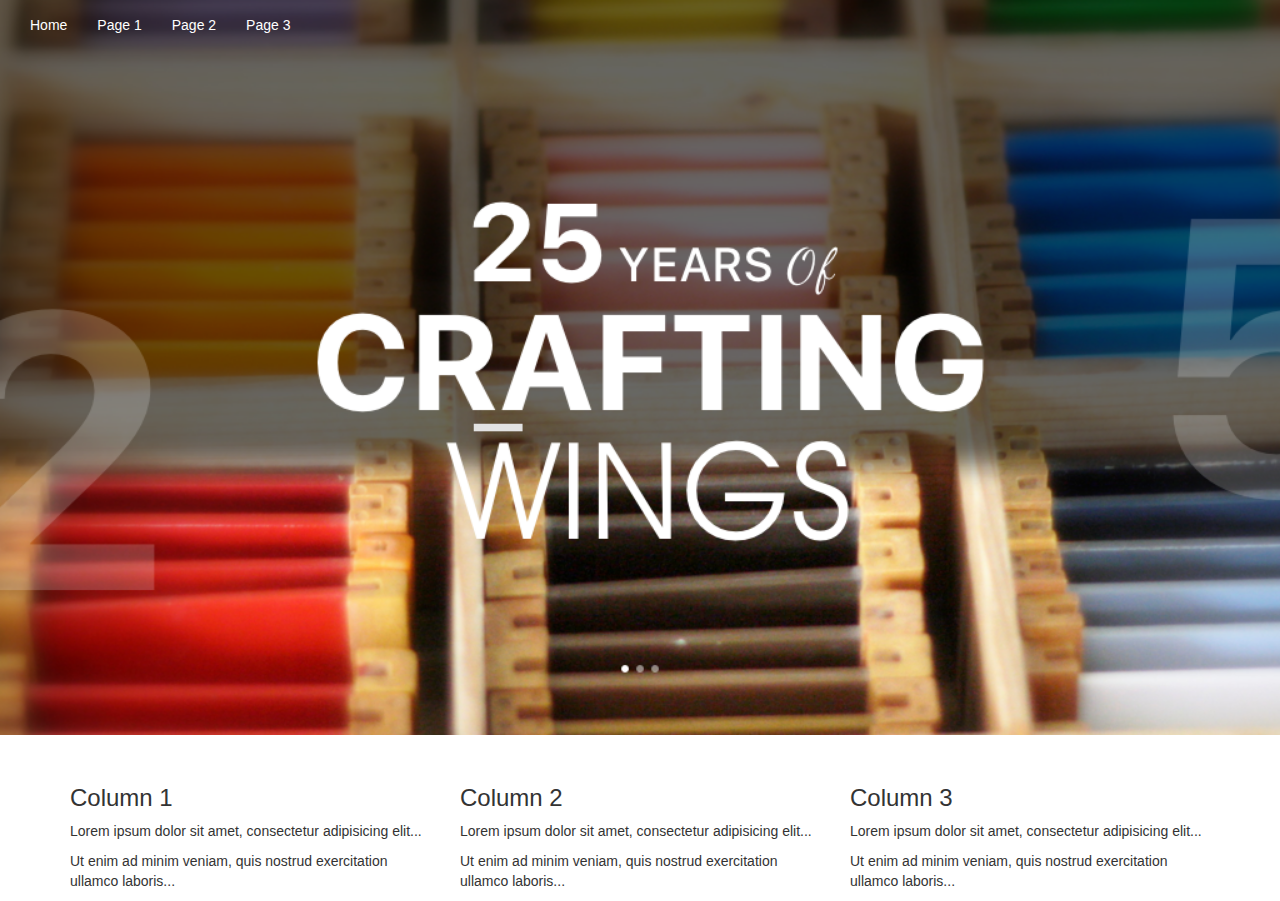
==== index.html @ cc8cb5f8 "First commit" ====
<!DOCTYPE html>
<html lang="en">
<head>
  <title>Touch Internationale</title>
  <meta charset="utf-8">
  <meta name="viewport" content="width=device-width, initial-scale=1">
  <link rel="stylesheet" href="https://maxcdn.bootstrapcdn.com/bootstrap/3.3.7/css/bootstrap.min.css">
  <link rel="stylesheet" href="css/index.css">
  <script src="https://ajax.googleapis.com/ajax/libs/jquery/3.2.1/jquery.min.js"></script>
  <script src="https://maxcdn.bootstrapcdn.com/bootstrap/3.3.7/js/bootstrap.min.js"></script>
  <script src="js/index.js"></script>
</head>
<body>

<div class="jumbotron text-center ">
  <nav class="navbar-default topbar">
  <div class="container-fluid">
    <ul class="nav navbar-nav">
      <li class="active"><a href="#">Home</a></li>
      <li><a href="#">Page 1</a></li>
      <li><a href="#">Page 2</a></li>
      <li><a href="#">Page 3</a></li>
    </ul>
  </div>
</nav>
  <img src="images/banner.png" alt="" class="banner">
</div>

<div class="container">
  <div class="row">
    <div class="col-sm-4">
      <h3>Column 1</h3>
      <p>Lorem ipsum dolor sit amet, consectetur adipisicing elit...</p>
      <p>Ut enim ad minim veniam, quis nostrud exercitation ullamco laboris...</p>
    </div>
    <div class="col-sm-4">
      <h3>Column 2</h3>
      <p>Lorem ipsum dolor sit amet, consectetur adipisicing elit...</p>
      <p>Ut enim ad minim veniam, quis nostrud exercitation ullamco laboris...</p>
    </div>
    <div class="col-sm-4">
      <h3>Column 3</h3>
      <p>Lorem ipsum dolor sit amet, consectetur adipisicing elit...</p>
      <p>Ut enim ad minim veniam, quis nostrud exercitation ullamco laboris...</p>
    </div>
  </div>
</div>

</body>
</html>
---- css/index.css ----
.navbar {
    -webkit-border-radius: 0;
    -moz-border-radius: 0;
    border-radius: 0;
}
.jumbotron
{
    padding-top: 0px;
    padding-bottom:0px;
    position: relative;

 }

.banner{
  width: 100%;
  height: 100%;

}

.navbar-default {
  background-color: transparent;
  border-color: transparent;
}
.navbar-default .navbar-brand {
  color: #ffffff;
}
.navbar-default .navbar-brand:hover,
.navbar-default .navbar-brand:focus {
  color: #ffffff;
}
.navbar-default .navbar-text {
  color: #ffffff;
}
.navbar-default .navbar-nav > li > a {
  color: #ffffff;
}
.navbar-default .navbar-nav > li > a:hover,
.navbar-default .navbar-nav > li > a:focus {
  color: #ffffff;
}
.navbar-default .navbar-nav > .active > a,
.navbar-default .navbar-nav > .active > a:hover,
.navbar-default .navbar-nav > .active > a:focus {
  color: #ffffff;
  background-color: transparent;
}

.topbar{

   position: absolute;
   left: 0px;
   top: 0px;
   z-index: 2;

}
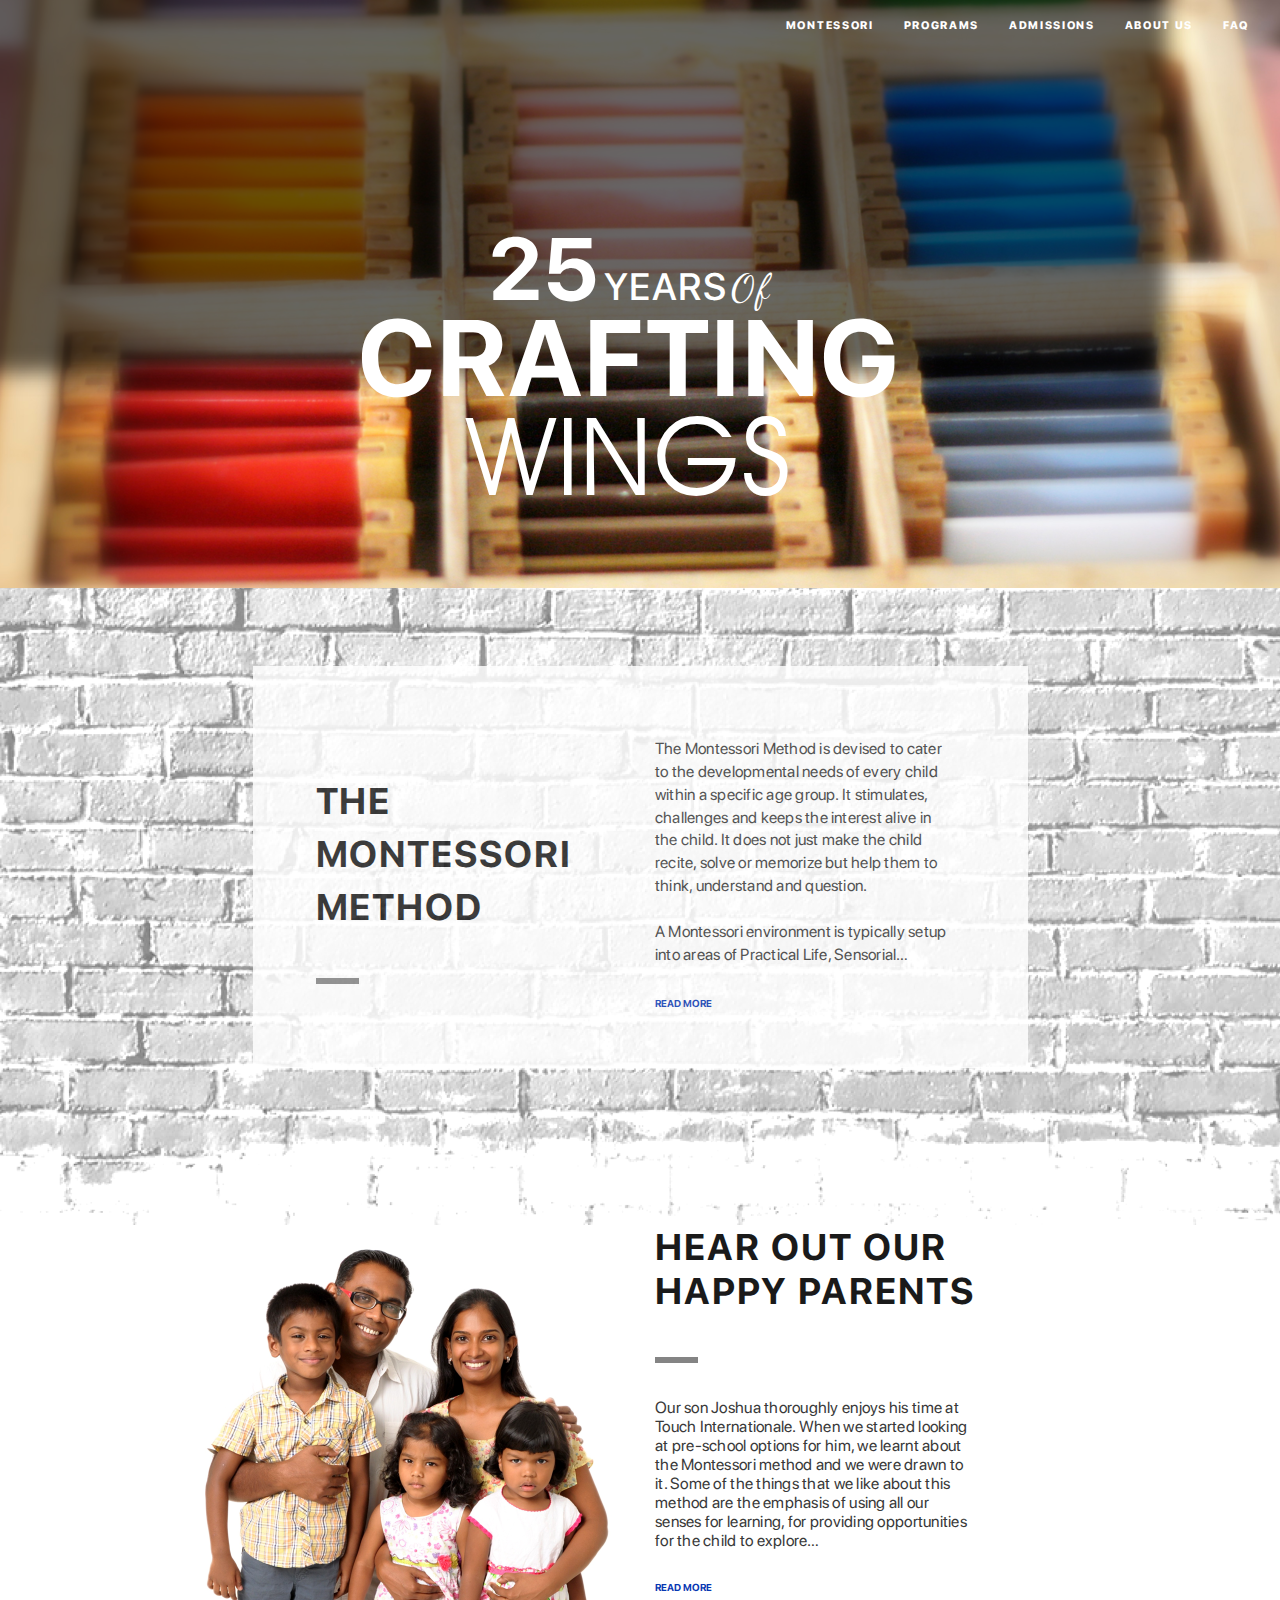
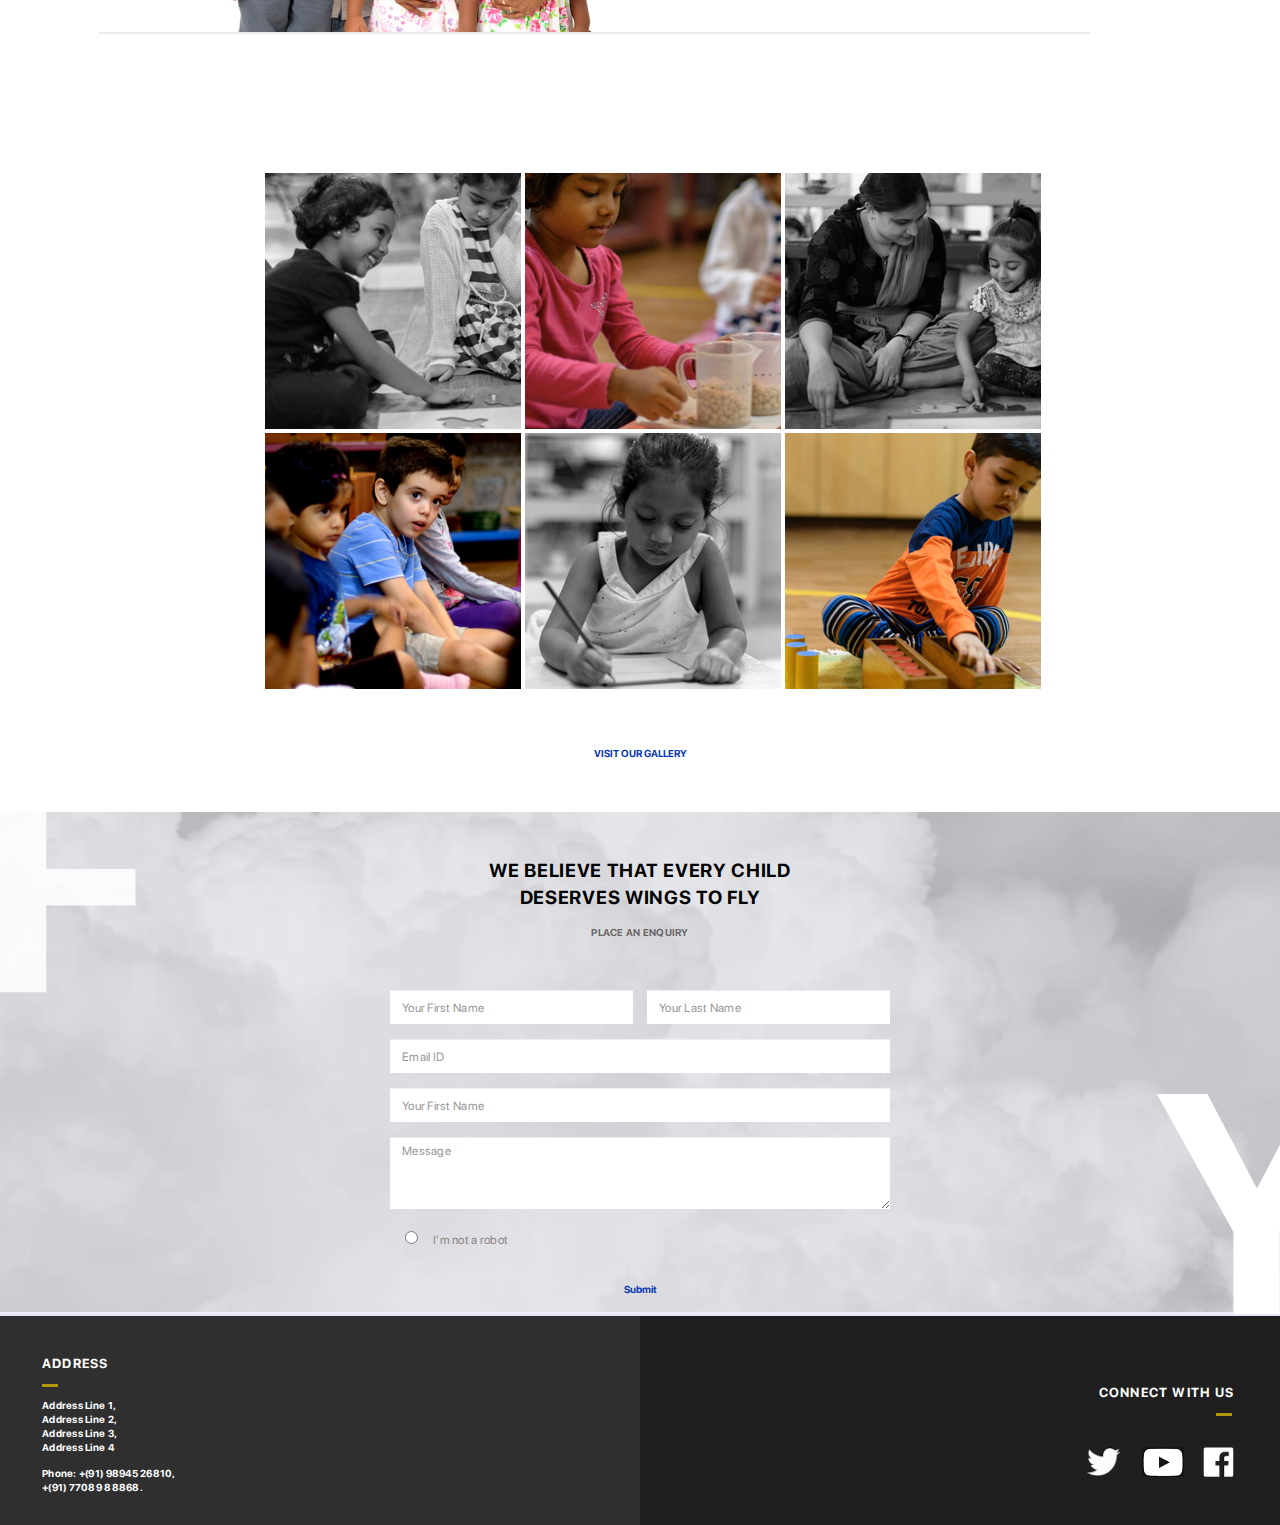
==== commit 0f12846b: "first page 1st draft" ====
--- a/index.html
+++ b/index.html
@@ -6,45 +6,185 @@
   <meta name="viewport" content="width=device-width, initial-scale=1">
   <link rel="stylesheet" href="https://maxcdn.bootstrapcdn.com/bootstrap/3.3.7/css/bootstrap.min.css">
   <link rel="stylesheet" href="css/index.css">
+  <link rel="stylesheet" href="css/fonts.css">
   <script src="https://ajax.googleapis.com/ajax/libs/jquery/3.2.1/jquery.min.js"></script>
   <script src="https://maxcdn.bootstrapcdn.com/bootstrap/3.3.7/js/bootstrap.min.js"></script>
   <script src="js/index.js"></script>
 </head>
 <body>
+<div class="div_top">
+  <div class="divnavbar">
+  <nav class="navbar navbar-default">
+    <div class="container-fluid">
+      <div class="navbar-header">
+        <button type="button" class="navbar-toggle" data-toggle="collapse" data-target="#myNavbar">
+          <span class="icon-bar"></span>
+          <span class="icon-bar"></span>
+          <span class="icon-bar"></span>
+        </button>
+      </div>
+      <div class="collapse navbar-collapse" id="myNavbar">
+        <ul class="nav navbar-nav navbar-right">
+          <li class="active"><a href="#">MONTESSORI</a></li>
+          <li><a href="#">PROGRAMS</a></li>
+          <li><a href="#">ADMISSIONS</a></li>
+            <li><a href="#">ABOUT US</a></li>
+          <li><a href="#">FAQ</a></li>
+        </ul>
+      </div>
+    </div>
+  </nav>
+</div>
+ <img src="images/banner.png" class="banner" />
 
-<div class="jumbotron text-center ">
-  <nav class="navbar-default topbar">
-  <div class="container-fluid">
-    <ul class="nav navbar-nav">
-      <li class="active"><a href="#">Home</a></li>
-      <li><a href="#">Page 1</a></li>
-      <li><a href="#">Page 2</a></li>
-      <li><a href="#">Page 3</a></li>
-    </ul>
-  </div>
-</nav>
-  <img src="images/banner.png" alt="" class="banner">
+ <div class="bannerTitle">
+   <p class="bannr25">25</p>
+   <p class="bannryr">YEARS</p>
+   <p class="bannrof">Of</p>
+   <p class="bannrcrft" >CRAFTING</p>
+   <p class="bannrwings" >WINGS</p>
+
+ </div>
+
 </div>
 
-<div class="container">
-  <div class="row">
-    <div class="col-sm-4">
-      <h3>Column 1</h3>
-      <p>Lorem ipsum dolor sit amet, consectetur adipisicing elit...</p>
-      <p>Ut enim ad minim veniam, quis nostrud exercitation ullamco laboris...</p>
-    </div>
-    <div class="col-sm-4">
-      <h3>Column 2</h3>
-      <p>Lorem ipsum dolor sit amet, consectetur adipisicing elit...</p>
-      <p>Ut enim ad minim veniam, quis nostrud exercitation ullamco laboris...</p>
-    </div>
-    <div class="col-sm-4">
-      <h3>Column 3</h3>
-      <p>Lorem ipsum dolor sit amet, consectetur adipisicing elit...</p>
-      <p>Ut enim ad minim veniam, quis nostrud exercitation ullamco laboris...</p>
+<div class="divbrick">
+
+  <div class="container monMethod">
+    <div class="row">
+      <div class="col-sm-6 theMethod">
+        <p>THE MONTESSORI METHOD</p>
+        <div class="divBar"></div>
+      </div>
+
+      <div class="col-sm-6 methodBrief">
+        <p>The Montessori Method is devised to cater to the developmental
+          needs of every child within a specific age group. It stimulates,
+          challenges and keeps the interest alive in the child. It does not
+          just make the child recite, solve or memorize but help them to think,
+          understand and question.<br><br>A Montessori environment is typically setup
+          into areas of Practical Life, Sensorial…
+        </p>
+        <button type="button" class="transparent_btn rdmore" >READ MORE</button>
+
+      </div>
     </div>
   </div>
 </div>
 
+
+<div class="outerDivParents">
+  <div class="container divParents">
+    <div class="row">
+      <div class="col-sm-6 imgParents">
+        <img src="images/parents.png" alt="">
+      </div>
+      <div class="col-sm-6">
+        <p class="hearOut">HEAR OUT OUR HAPPY PARENTS</p>
+        <div class="divBar"> </div>
+        <p class="hearOutText">Our son Joshua thoroughly enjoys his time at Touch Internationale.
+           When we started looking at pre-school options for him, we learnt
+           about the Montessori method and we were drawn to it. Some of the
+           things that we like about this method are the emphasis of using
+           all our senses for learning, for providing opportunities for the
+           child to explore…</p>
+        <button type="button" class="transparent_btn rdmore" >READ MORE</button>
+      </div>
+    </div>
+    <div class="row prLine">
+    </div>
+  </div>
+</div>
+
+<div class="container thumbnails-div">
+  <div class="row">
+    <div class="col-sm-4 thumbnails-mainpage" >
+      <img src="images/1.png" alt="">
+    </div>
+    <div class="col-sm-4 thumbnails-mainpage">
+      <img src="images/2.png" alt="">
+    </div>
+    <div class="col-sm-4 thumbnails-mainpage">
+      <img src="images/3.png" alt="">
+    </div>
+  </div>
+  <div class="row">
+    <div class="col-sm-4 thumbnails-mainpage">
+      <img src="images/4.png" alt="">
+    </div>
+    <div class="col-sm-4 thumbnails-mainpage">
+      <img src="images/5.png" alt="">
+    </div>
+    <div class="col-sm-4 thumbnails-mainpage">
+      <img src="images/6.png" alt="">
+    </div>
+    </div>
+  <div class="row text-center">
+    <button type="button" name="gallery" class="transparent_btn gallery-btn" >VISIT OUR GALLERY</button>
+  </div>
+
+</div>
+
+<div class="enquiry-div">
+  <div class="container ">
+    <div class="row text-center">
+      <p class="enq-title">WE BELIEVE THAT EVERY CHILD <br>DESERVES WINGS TO FLY</p>
+    </div>
+    <div class="row text-center">
+      <p class="place-enq">PLACE AN ENQUIRY</p>
+    </div>
+  </div>
+  <div class="container enqInputs ">
+    <div class="row">
+      <div class="col-xs-6 inputCol paddRight">
+        <input class="form-control cusInput" type="text" placeholder="Your First Name">
+      </div>
+      <div class="col-xs-6 inputCol paddLeft">
+        <input class="form-control cusInput" type="text" placeholder="Your Last Name">
+      </div>
+      <div class="col-xs-12 inputCol">
+        <input class="form-control cusInput" type="text" placeholder="Email ID">
+      </div>
+      <div class="col-xs-12 inputCol">
+        <input class="form-control cusInput" type="text" placeholder="Your First Name">
+      </div>
+      <div class="col-xs-12 inputCol ">
+        <textarea class="form-control cusInput" rows="3" id="comment" placeholder="Message"></textarea>
+      </div>
+    </div>
+    <div class="humanCheck">
+      <input type="radio" name="optradio"><p class="notrobot">I'm not a robot</p>
+    </div>
+    <div class ="text-center">
+      <button type="button" class="transparent_btn submitEnq" >Submit</button>
+    </div>
+  </div>
+</div>
+
+<div class="container-fluid footer">
+  <div class="row footerRow">
+    <div class="col-sm-6 leftFooter">
+      <p class="addrTitle"> ADDRESS</p>
+      <div class="yellowBar"></div>
+      <p class="addrInfo">Address Line 1,<br>Address Line 2,<br>Address Line 3,<br>Address Line 4 <br></p>
+      <p class="addrInfo">Phone: +(91) 98945  26810,<br>+(91)  77089  88868.</p>
+    </div>
+    <div class="col-sm-6 rightFooter">
+      <p class="conn">CONNECT WITH US</p>
+
+        <div class="yellowBar2"></div>
+        <div class="socialIcons">
+          <img src="images/twit.png" alt="" class="sicon">
+          <img src="images/yt.png" alt="" class="sicon">
+          <img src="images/fb.png" alt="" class="sicon">
+        </div>
+
+    </div>
+
+</div>
+
+
+
+
 </body>
 </html>
--- a/css/index.css
+++ b/css/index.css
@@ -3,53 +3,366 @@
     -moz-border-radius: 0;
     border-radius: 0;
 }
-.jumbotron
-{
-    padding-top: 0px;
-    padding-bottom:0px;
-    position: relative;
-
- }
+
+
+.div_top{
+  background-image: url(../images/banner.png);
+  background-size: contain;
+  background-repeat: no-repeat;
+  background-color: lavender;
+}
+
 
 .banner{
   width: 100%;
-  height: 100%;
-
-}
+  visibility: hidden;
+  height:100%;
+}
+
+.divnavbar{
+  position: absolute;
+  top: 0;
+  right: 0;
+}
+.bannerTitle{
+  text-align: center;
+  position: absolute;
+  top: 25%;
+  left: 28%;
+  color: white;
+
+
+}
+.bannr25{
+  font-size: 88px;
+  font-family: "sfbold";
+  letter-spacing: 1.57px;
+  line-height: 88px;
+  margin: 0px;
+}
+.bannryr{
+  font-size: 38px;
+  font-family: "SFProMedium";
+  letter-spacing: 1.57px;
+  line-height: 38px;
+  margin: 0px;
+}
+.bannrof{
+  font-size: 38px;
+  font-family: "dancingscript";
+  letter-spacing: 1.57px;
+  line-height: 38px;
+  margin: 0px;
+
+}
+.bannrcrft{
+  font-size: 108px;
+  font-family: "sfbold";
+  letter-spacing: 1.57px;
+  display:block;
+  line-height: 108px;
+  margin: 0px;
+  position: relative;
+  top: -9px;
+}
+.bannrwings{
+  font-size: 108px;
+  font-family: "avantgar";
+  letter-spacing: 1.67px;
+  display: block;
+  line-height: 108px;
+  margin: 0px;
+  position: relative;
+  top: -19px;
+}
+
+.divbrick{
+  background-image: url(../images/brickbg.png);
+  background-size: contain;
+  background-repeat: no-repeat;
+  background-color: lavender;
+  height: 637px;
+}
+
+.monMethod{
+  width: 775px;
+  height: 402px;
+  opacity: 0.83;
+  background: #FFFFFF;
+  position: relative;
+  top: 78px;
+}
+.theMethod{
+  font-family: "sfbold";
+  font-size: 37px;
+  color: #1A1A1A;
+  letter-spacing: 1.97px;
+  padding-left: 63px;
+  padding-top: 109px;
+}
+
+.methodBrief{
+font-family: "SFPro";
+font-size: 16px;
+color: #393939;
+letter-spacing: 0.24px;
+padding-top: 72px;
+padding-right: 80px;
+}
+.divParents{
+  width: 900px;
+}
+.rdmore{
+  margin-top: 20px;
+}
+.hearOut{
+  font-family:  "sfbold";
+font-size: 37px;
+color: #1A1A1A;
+letter-spacing: 1.97px;
+line-height: 44px;
+}
+
+.hearOutText{
+font-family: "SFPro";
+font-size: 16px;
+color: #393939;
+letter-spacing: 0.27px;
+line-height: 19px;
+padding-right: 105px;
+}
+.divBar{
+  height: 6px;
+  width: 43px;
+  background-color: #848484;
+  margin-top: 34px;
+  margin-bottom: 35px;
+}
+.imgParents img{
+  width: 423px;
+}
+.prLine{
+  height: 2px;
+  background-color: #EAEAEA;
+  margin-left: -106px;
+}
+
+
 
 .navbar-default {
   background-color: transparent;
   border-color: transparent;
+  font-size: 11px;
+color: #FFFFFF;
+letter-spacing: 1.67px;
+font-family: "SFProHeavy";
 }
 .navbar-default .navbar-brand {
-  color: #ffffff;
+
+  font-size: 11px;
+color: #FFFFFF;
+letter-spacing: 1.67px;
+font-family: "SFProHeavy";
 }
 .navbar-default .navbar-brand:hover,
 .navbar-default .navbar-brand:focus {
-  color: #ffffff;
+  font-size: 11px;
+  color: #FFFFFF;
+  letter-spacing: 1.67px;
+  font-family: "SFProHeavy";
 }
 .navbar-default .navbar-text {
-  color: #ffffff;
+  font-size: 11px;
+color: #FFFFFF;
+letter-spacing: 1.67px;
+font-family: "SFProHeavy";
 }
 .navbar-default .navbar-nav > li > a {
-  color: #ffffff;
+  font-size: 11px;
+color: #FFFFFF;
+letter-spacing: 1.67px;
+font-family: "SFProHeavy";
 }
 .navbar-default .navbar-nav > li > a:hover,
 .navbar-default .navbar-nav > li > a:focus {
-  color: #ffffff;
+  font-size: 11px;
+color: #FFFFFF;
+letter-spacing: 1.67px;
+font-family: "SFProHeavy";
 }
 .navbar-default .navbar-nav > .active > a,
 .navbar-default .navbar-nav > .active > a:hover,
 .navbar-default .navbar-nav > .active > a:focus {
-  color: #ffffff;
+  font-size: 11px;
+color: #FFFFFF;
+letter-spacing: 1.67px;
   background-color: transparent;
-}
-
-.topbar{
-
-   position: absolute;
-   left: 0px;
-   top: 0px;
-   z-index: 2;
-
-}
+  font-family: "SFProHeavy";
+}
+p{
+  display: inline-block;
+}
+.thumbnails-div{
+  margin-top: 135px;
+  width: 780px;
+}
+.thumbnails-mainpage{
+  margin-top: 4px;
+}
+
+.transparent_btn{
+  -webkit-appearance: none;
+  -moz-appearance:none;
+  border: 0;
+  background: transparent;
+  font-size: 10px;
+  color: #0737B3;
+  font-family: "sfbold";
+  padding: 0;
+
+}
+.gallery-btn{
+  margin-top: 57px;
+}
+
+.enquiry-div{
+  background-image: url(../images/bg6.png);
+  background-size: contain;
+  background-repeat: no-repeat;
+  background-color: lavender;
+  margin-top: 50px;
+
+}
+.enq-title{
+  font-size: 19px;
+color: #000000;
+letter-spacing: 0.69px;
+font-family: "sfbold";
+margin-top: 45px;
+}
+.place-enq{
+  font-size: 10px;
+color: #696767;
+letter-spacing: 0.27px;
+font-family: "sfbold";
+}
+.enqInputs{
+  width: 500px;
+  margin-top: 25px;
+}
+
+
+::-webkit-input-placeholder {
+  font-family: "SFPro";
+font-size: 12px;
+color: #979797;
+letter-spacing: 0.27px;
+}
+:-moz-placeholder {
+  font-family: "SFPro";
+font-size: 12px;
+color: #979797;
+letter-spacing: 0.27px;
+}
+::-moz-placeholder {
+  font-family: "SFPro";
+font-size: 12px;
+color: #979797;
+letter-spacing: 0.27px;
+}
+:-ms-input-placeholder {
+  font-family: "SFPro";
+font-size: 12px;
+color: #979797;
+letter-spacing: 0.27px;
+}
+
+.cusInput{
+border-radius: 0px;
+border: none;
+}
+.inputCol{
+  padding: 0px;
+  padding-top: 15px;
+}
+.paddRight{
+padding-right: 7px;
+}
+.paddLeft{
+padding-left: 7px;
+}
+.notrobot{
+  font-family: "SFPro";
+  font-size: 12px;
+color: #8D8484;
+letter-spacing: 0.27px;
+}
+.humanCheck{
+  margin-top: 18px;
+}
+.notrobot{
+  margin-left: 15px;
+}
+.submitEnq{
+  margin-top: 23px;
+margin-bottom: 20px;
+}
+.footerRow{
+  height: 209px;
+}
+.leftFooter{
+  background-color: #2F2F2F;
+  height: 209px;
+  padding-left: 42px;
+}
+.rightFooter{
+  background-color: #1F1F1F;
+  height: 209px;
+  text-align: right;
+  padding-right: 46px;
+}
+.addrTitle{
+  font-family: "sfbold";
+  font-size: 13px;
+  color: #FFFFFF;
+  letter-spacing: 1.22px;
+  margin-top: 39px;
+}
+.addrInfo{
+  font-family: "sfbold";
+  font-size: 10px;
+  color: #FFFFFF;
+  letter-spacing: 0.27px;
+  display: block;
+  margin-top: 11px;
+}
+.yellowBar{
+  width: 16px;
+  height: 3px;
+  background-color: #B39607;
+}
+.yellowBar2{
+  width: 16px;
+  height: 3px;
+  background-color: #B39607;
+  position: absolute;
+right: 48px;
+
+}
+.conn{
+  font-family: "sfbold";
+  font-size: 13px;
+  color: #FFFFFF;
+  letter-spacing: 1.22px;
+  margin-top: 68px;
+  position: relative;
+  right: 0px;
+}
+.rightAlign{
+
+}
+.sicon{
+  height: 30px;
+  padding-left: 15px;
+  margin-top: 34px;
+}
--- a/css/fonts.css
+++ b/css/fonts.css
@@ -0,0 +1,27 @@
+@font-face {
+font-family: "sfbold";
+src: url("sfbold.otf");
+}
+
+@font-face {
+font-family: "SFProMedium";
+src: url("SFProMedium.otf");
+}
+@font-face {
+font-family: "avantgar";
+src: url("avgardn.ttf");
+}
+
+@font-face {
+font-family: "dancingscript";
+src: url("DancingScript.otf");
+}
+
+@font-face {
+font-family: "SFPro";
+src: url("SFPro.otf");
+}
+@font-face {
+font-family: "SFProHeavy";
+src: url("SF-Pro-Display-Heavy.otf");
+}
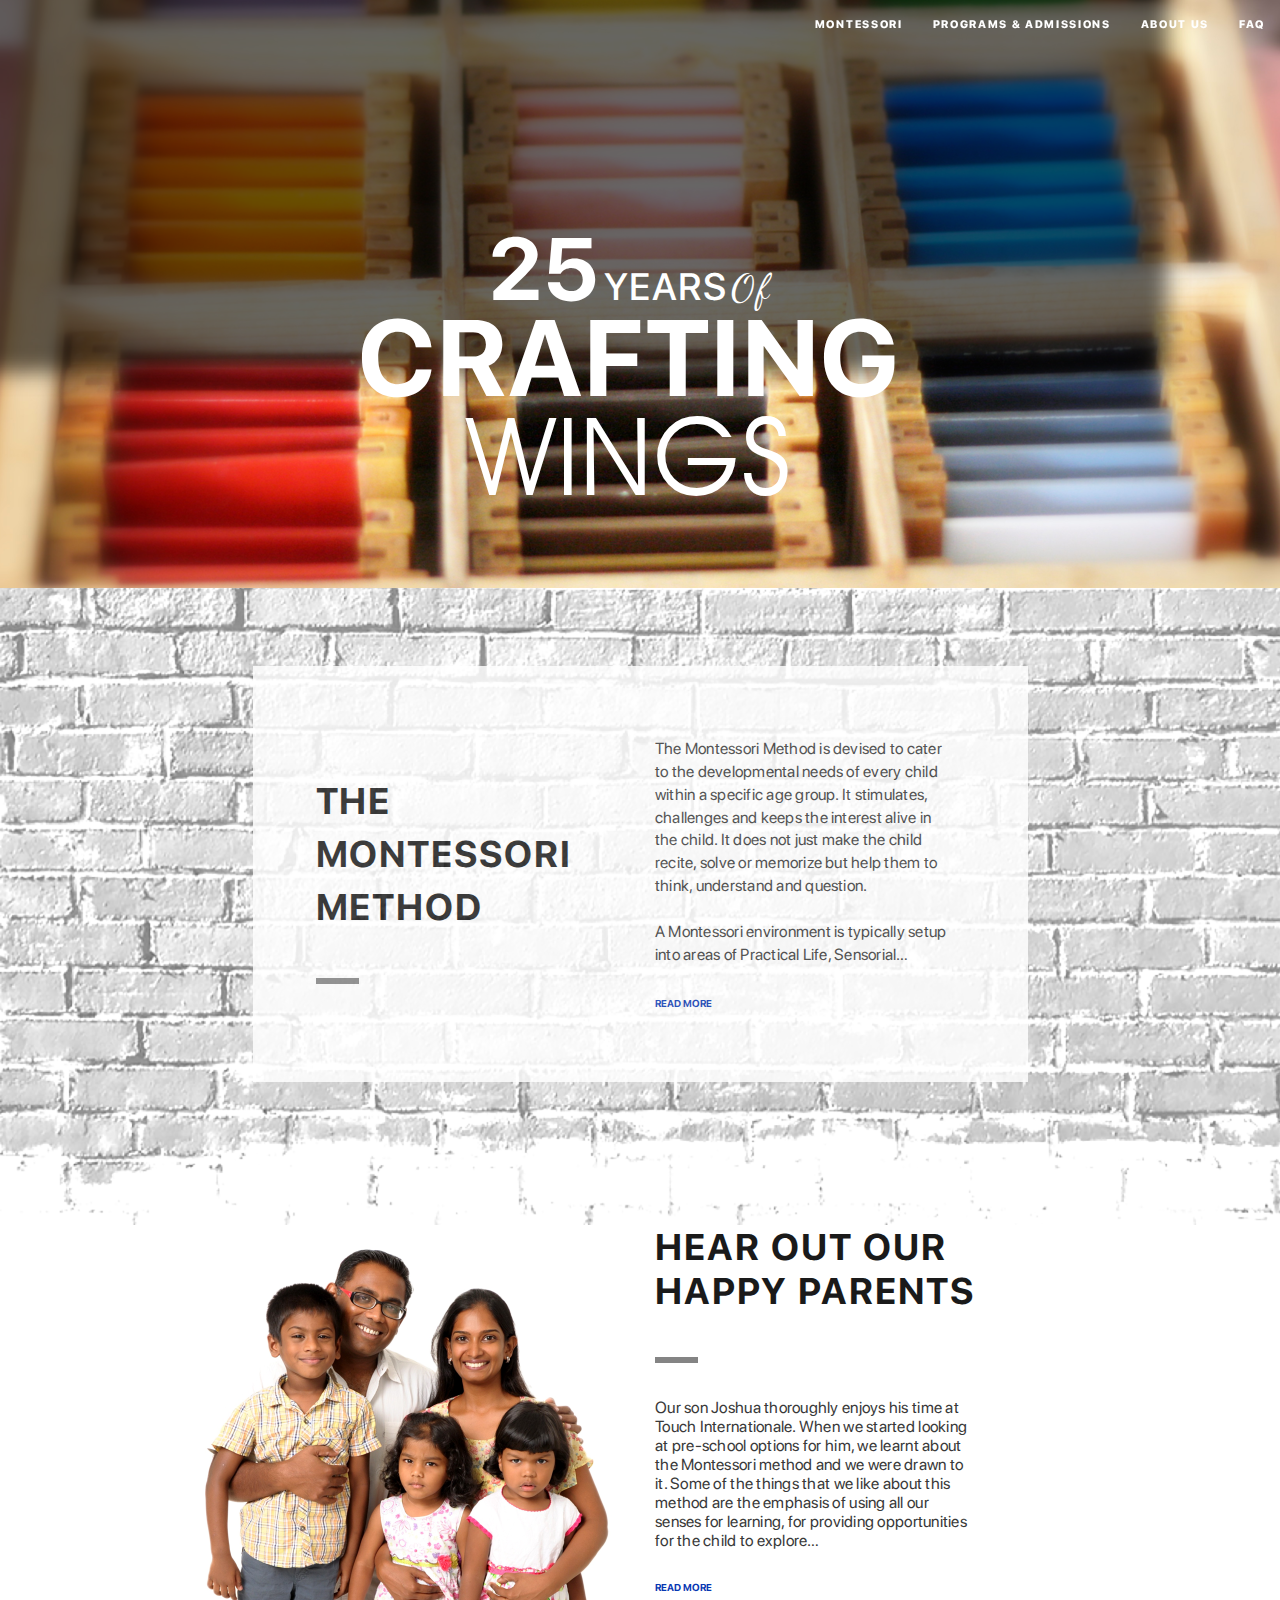
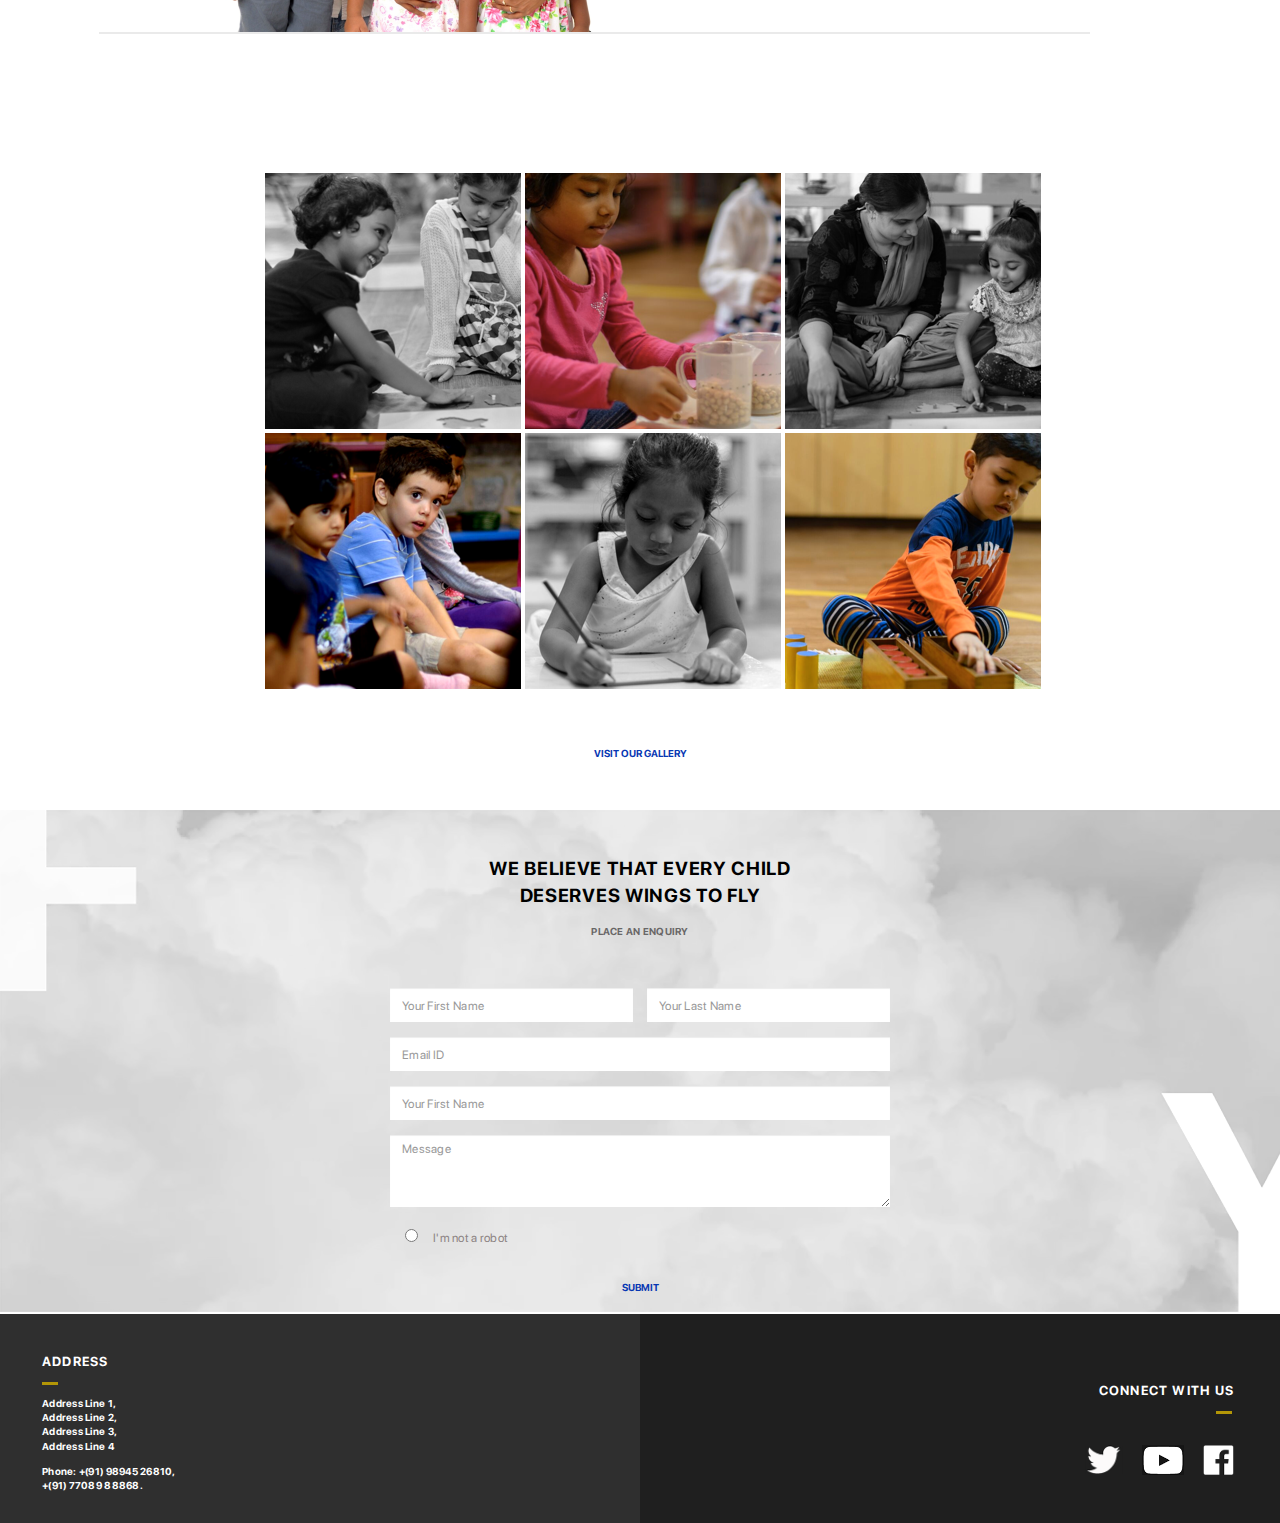
==== commit 77ab5e17: "new pages" ====
--- a/index.html
+++ b/index.html
@@ -14,7 +14,7 @@
 <body>
 <div class="div_top">
   <div class="divnavbar">
-  <nav class="navbar navbar-default">
+  <nav class="navbar navbar-default navbar-fixed-top">
     <div class="container-fluid">
       <div class="navbar-header">
         <button type="button" class="navbar-toggle" data-toggle="collapse" data-target="#myNavbar">
@@ -26,8 +26,7 @@
       <div class="collapse navbar-collapse" id="myNavbar">
         <ul class="nav navbar-nav navbar-right">
           <li class="active"><a href="#">MONTESSORI</a></li>
-          <li><a href="#">PROGRAMS</a></li>
-          <li><a href="#">ADMISSIONS</a></li>
+            <li><a href="#">PROGRAMS & ADMISSIONS</a></li>
             <li><a href="#">ABOUT US</a></li>
           <li><a href="#">FAQ</a></li>
         </ul>
@@ -156,7 +155,7 @@
       <input type="radio" name="optradio"><p class="notrobot">I'm not a robot</p>
     </div>
     <div class ="text-center">
-      <button type="button" class="transparent_btn submitEnq" >Submit</button>
+      <button type="button" class="transparent_btn submitEnq" >SUBMIT</button>
     </div>
   </div>
 </div>
--- a/css/index.css
+++ b/css/index.css
@@ -9,7 +9,7 @@
   background-image: url(../images/banner.png);
   background-size: contain;
   background-repeat: no-repeat;
-  background-color: lavender;
+
 }
 
 
@@ -30,9 +30,8 @@
   top: 25%;
   left: 28%;
   color: white;
-
-
-}
+}
+
 .bannr25{
   font-size: 88px;
   font-family: "sfbold";
@@ -78,15 +77,14 @@
 
 .divbrick{
   background-image: url(../images/brickbg.png);
-  background-size: contain;
+  background-size: cover;
   background-repeat: no-repeat;
-  background-color: lavender;
-  height: 637px;
+  min-height: 637px;
 }
 
 .monMethod{
   width: 775px;
-  height: 402px;
+  height: 416px;
   opacity: 0.83;
   background: #FFFFFF;
   position: relative;
@@ -223,14 +221,14 @@
 }
 .gallery-btn{
   margin-top: 57px;
+  margin-bottom: 50px;
 }
 
 .enquiry-div{
   background-image: url(../images/bg6.png);
-  background-size: contain;
+  background-size: cover;
   background-repeat: no-repeat;
-  background-color: lavender;
-  margin-top: 50px;
+
 
 }
 .enq-title{
--- a/css/fonts.css
+++ b/css/fonts.css
@@ -25,3 +25,13 @@
 font-family: "SFProHeavy";
 src: url("SF-Pro-Display-Heavy.otf");
 }
+@font-face {
+font-family: "SFProLight";
+src: url("SF-Pro-Display-Light.otf");
+}
+
+
+@font-face {
+font-family: "SFProLight";
+src: url("roboto.black.ttf");
+}
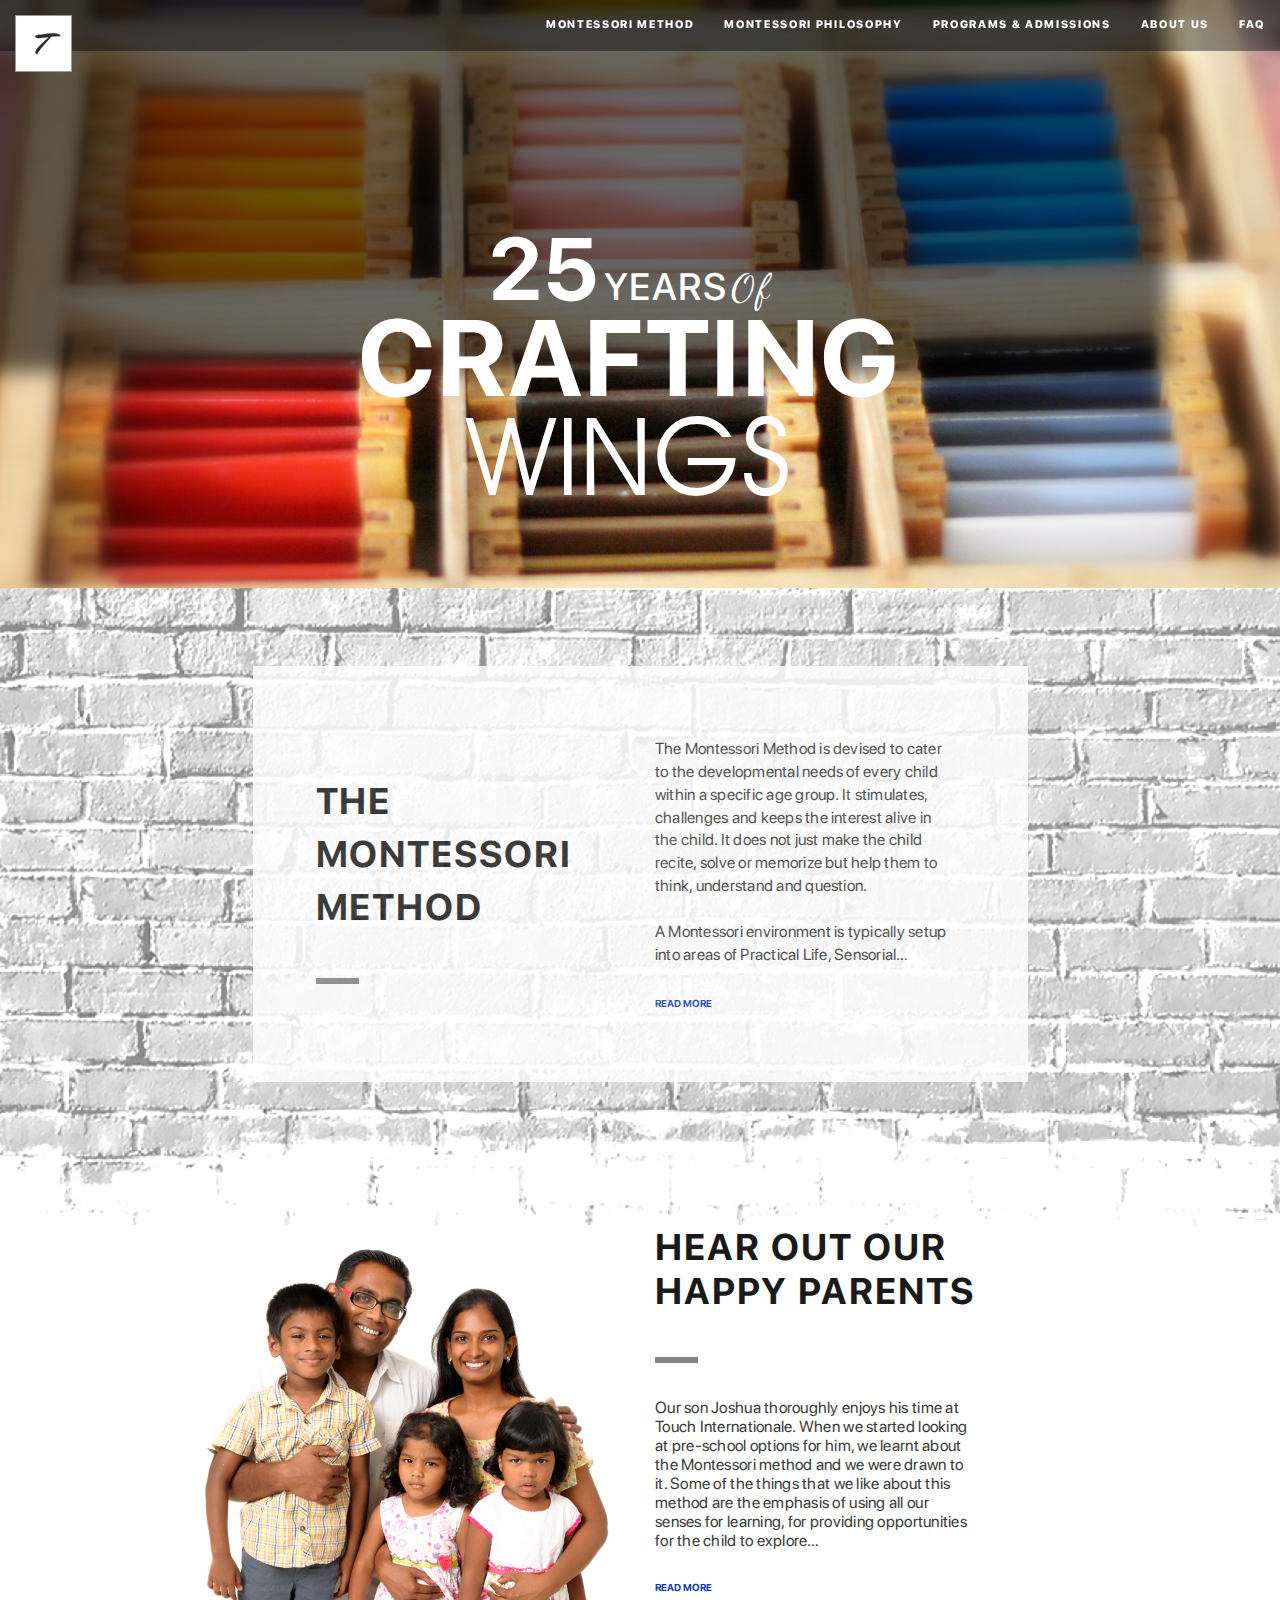
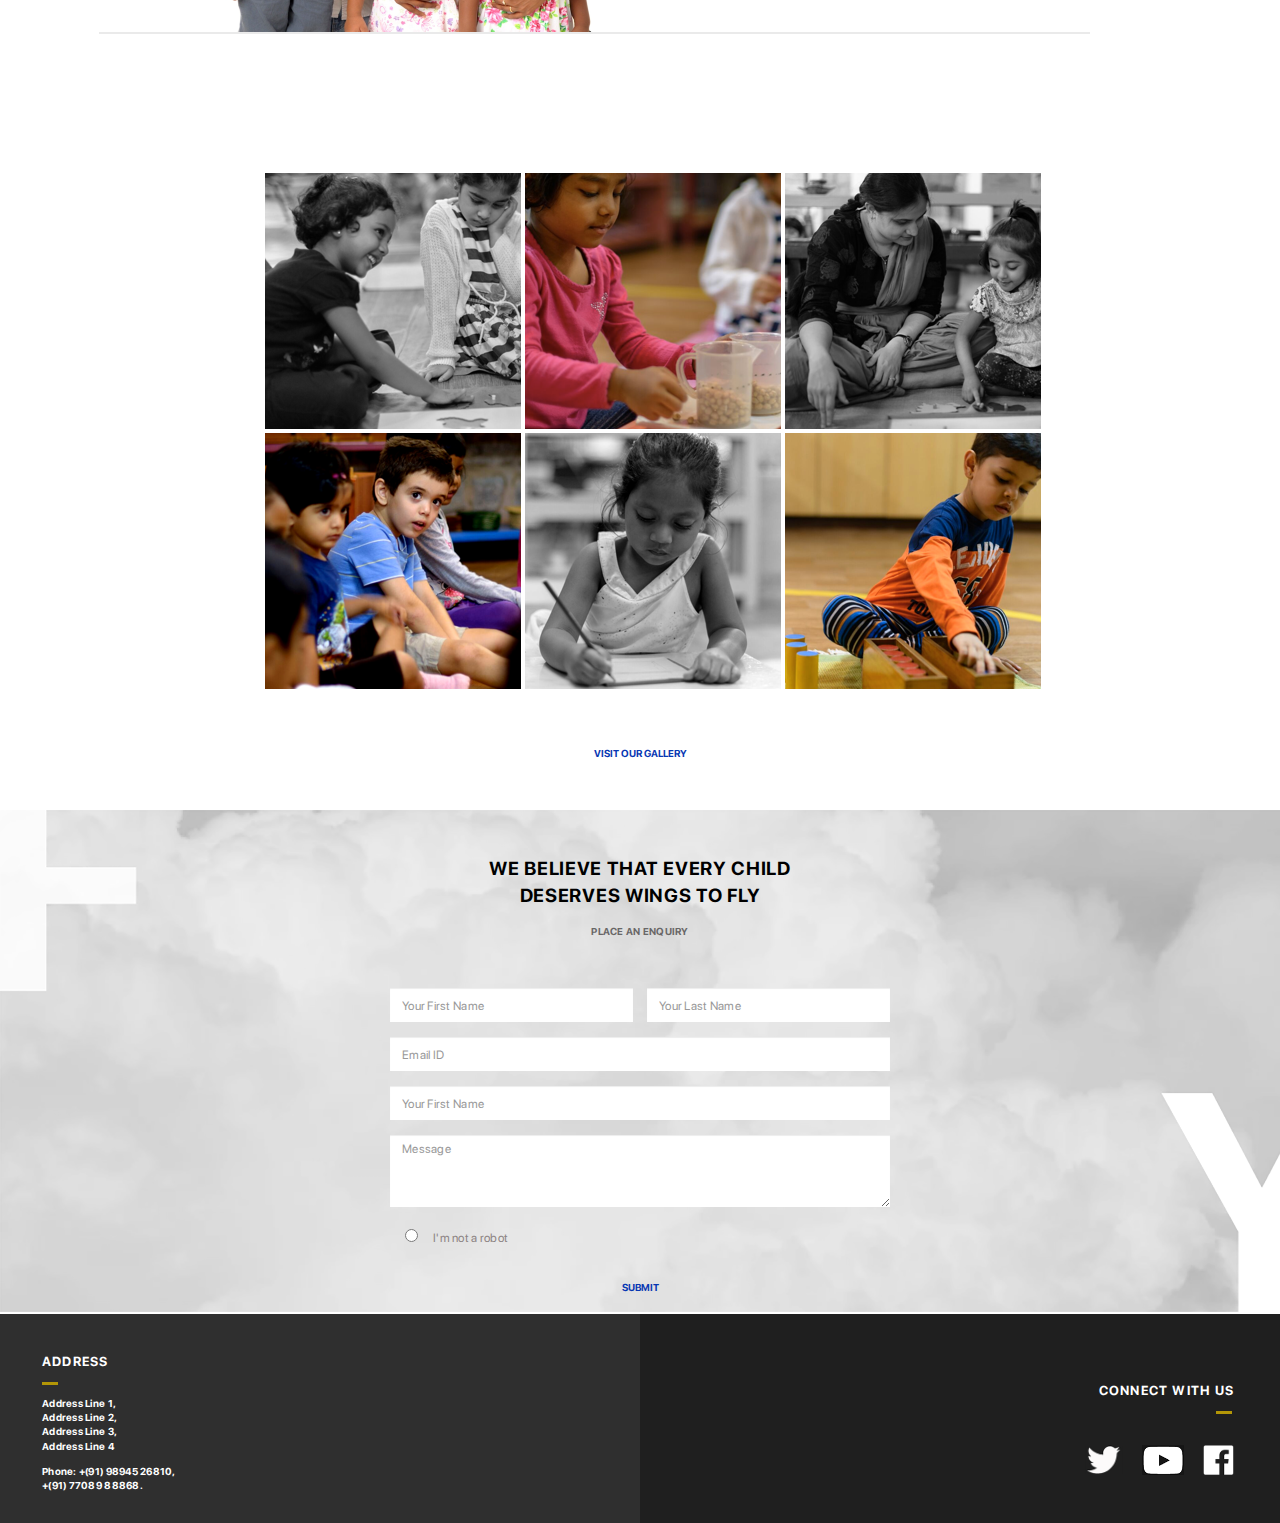
==== commit 98ce92ef: "new changes" ====
--- a/index.html
+++ b/index.html
@@ -22,13 +22,17 @@
           <span class="icon-bar"></span>
           <span class="icon-bar"></span>
         </button>
+        <a class="navbar-brand" href="./index.html">
+          <img src="images/logo.png" alt="" class="logo">
+        </a>
       </div>
       <div class="collapse navbar-collapse" id="myNavbar">
         <ul class="nav navbar-nav navbar-right">
-          <li class="active"><a href="#">MONTESSORI</a></li>
-            <li><a href="#">PROGRAMS & ADMISSIONS</a></li>
-            <li><a href="#">ABOUT US</a></li>
-          <li><a href="#">FAQ</a></li>
+            <li><a href="./montessori-method.html">MONTESSORI METHOD</a></li>
+            <li><a href="./montessori-philosophy.html">MONTESSORI PHILOSOPHY</a></li>
+            <li><a href="./programs-and-admissions.html">PROGRAMS & ADMISSIONS</a></li>
+            <li><a href="./aboutus.html">ABOUT US</a></li>
+          <li><a href="./faq.html">FAQ</a></li>
         </ul>
       </div>
     </div>
@@ -64,7 +68,7 @@
           understand and question.<br><br>A Montessori environment is typically setup
           into areas of Practical Life, Sensorial…
         </p>
-        <button type="button" class="transparent_btn rdmore" >READ MORE</button>
+        <button type="button" class="transparent_btn rdmore" onclick="javascript:location.href='./montessori-method.html' ">READ MORE</button>
 
       </div>
     </div>
@@ -175,7 +179,9 @@
         <div class="socialIcons">
           <img src="images/twit.png" alt="" class="sicon">
           <img src="images/yt.png" alt="" class="sicon">
+          <a href="https://www.facebook.com/TouchInternationale">
           <img src="images/fb.png" alt="" class="sicon">
+        </a>
         </div>
 
     </div>
--- a/css/index.css
+++ b/css/index.css
@@ -4,7 +4,10 @@
     border-radius: 0;
 }
 
-
+.logo{
+  height: 57px;
+  width: 57px;
+}
 .div_top{
   background-image: url(../images/banner.png);
   background-size: contain;
@@ -148,7 +151,7 @@
 
 
 .navbar-default {
-  background-color: transparent;
+  background-color:rgba(0, 0, 0, 0.4);
   border-color: transparent;
   font-size: 11px;
 color: #FFFFFF;
@@ -194,7 +197,7 @@
   font-size: 11px;
 color: #FFFFFF;
 letter-spacing: 1.67px;
-  background-color: transparent;
+  background-color:rgba(0, 0, 0, 0.4);
   font-family: "SFProHeavy";
 }
 p{
